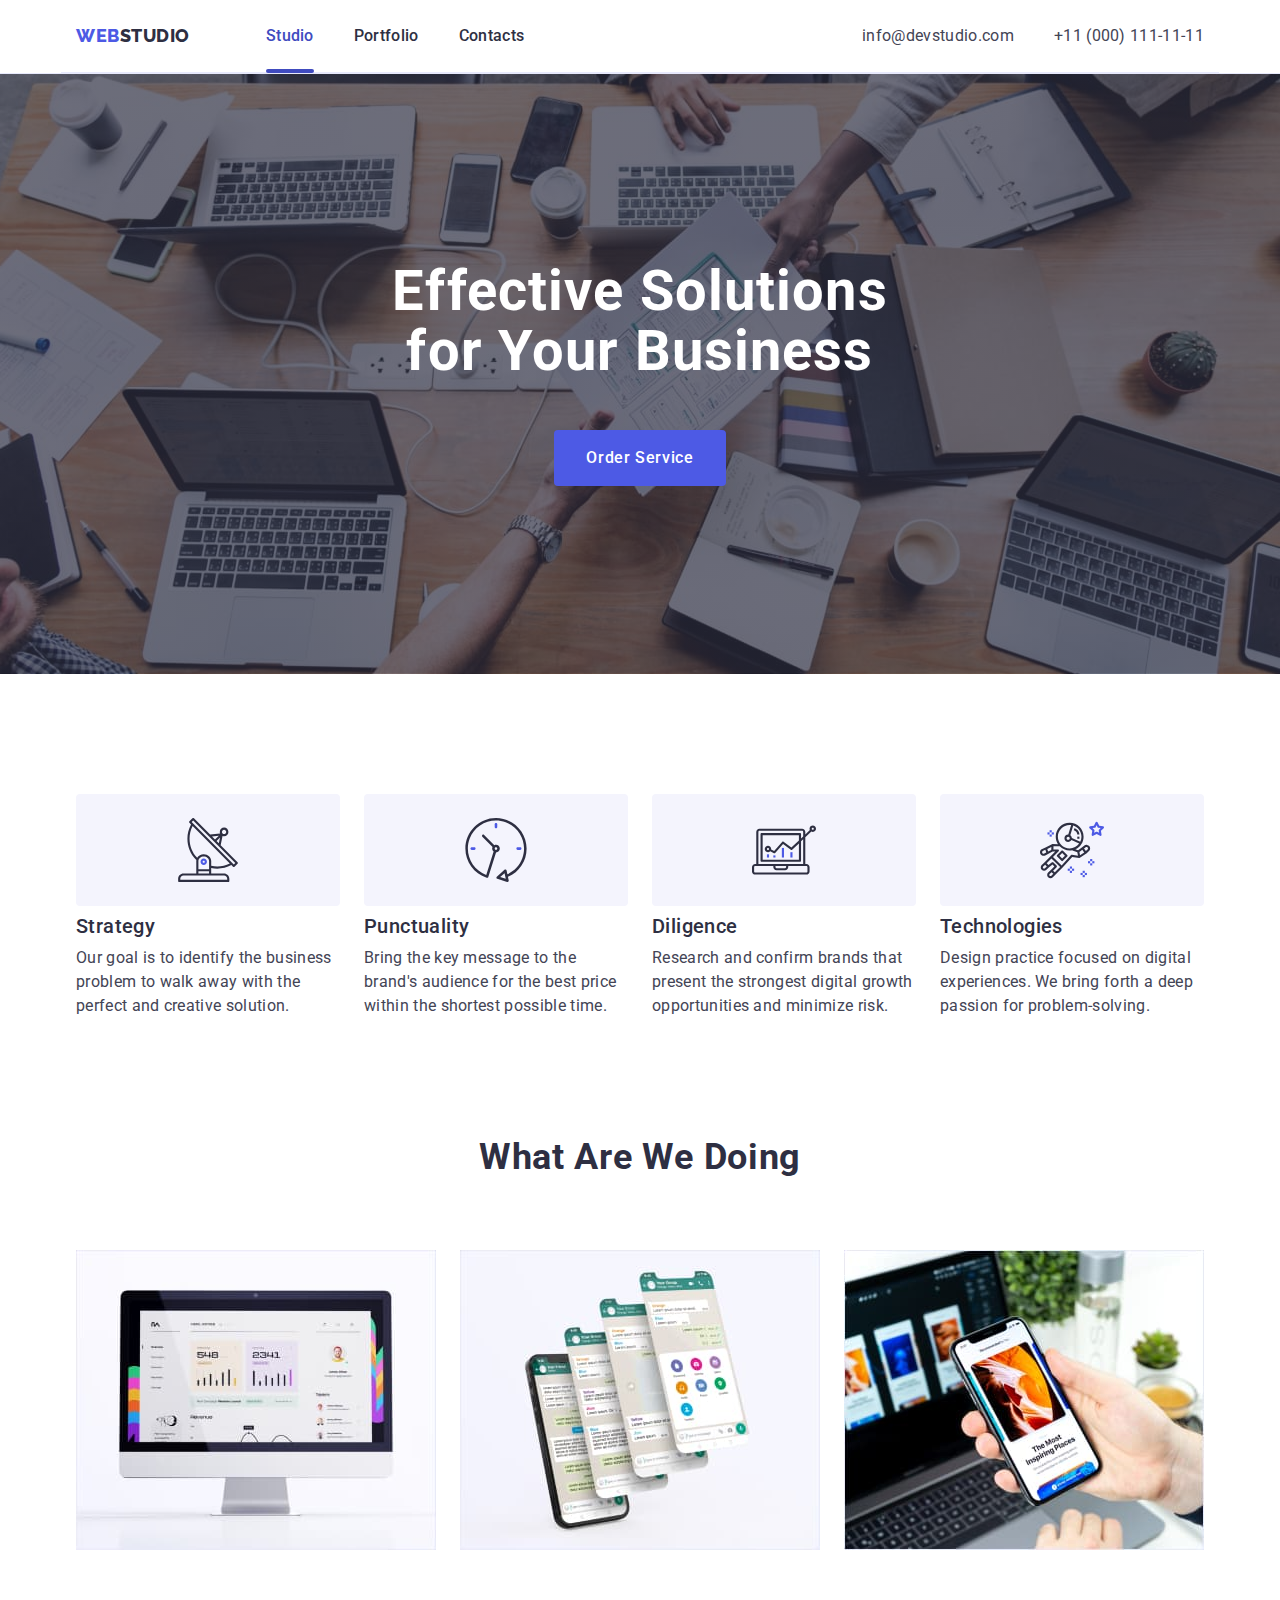
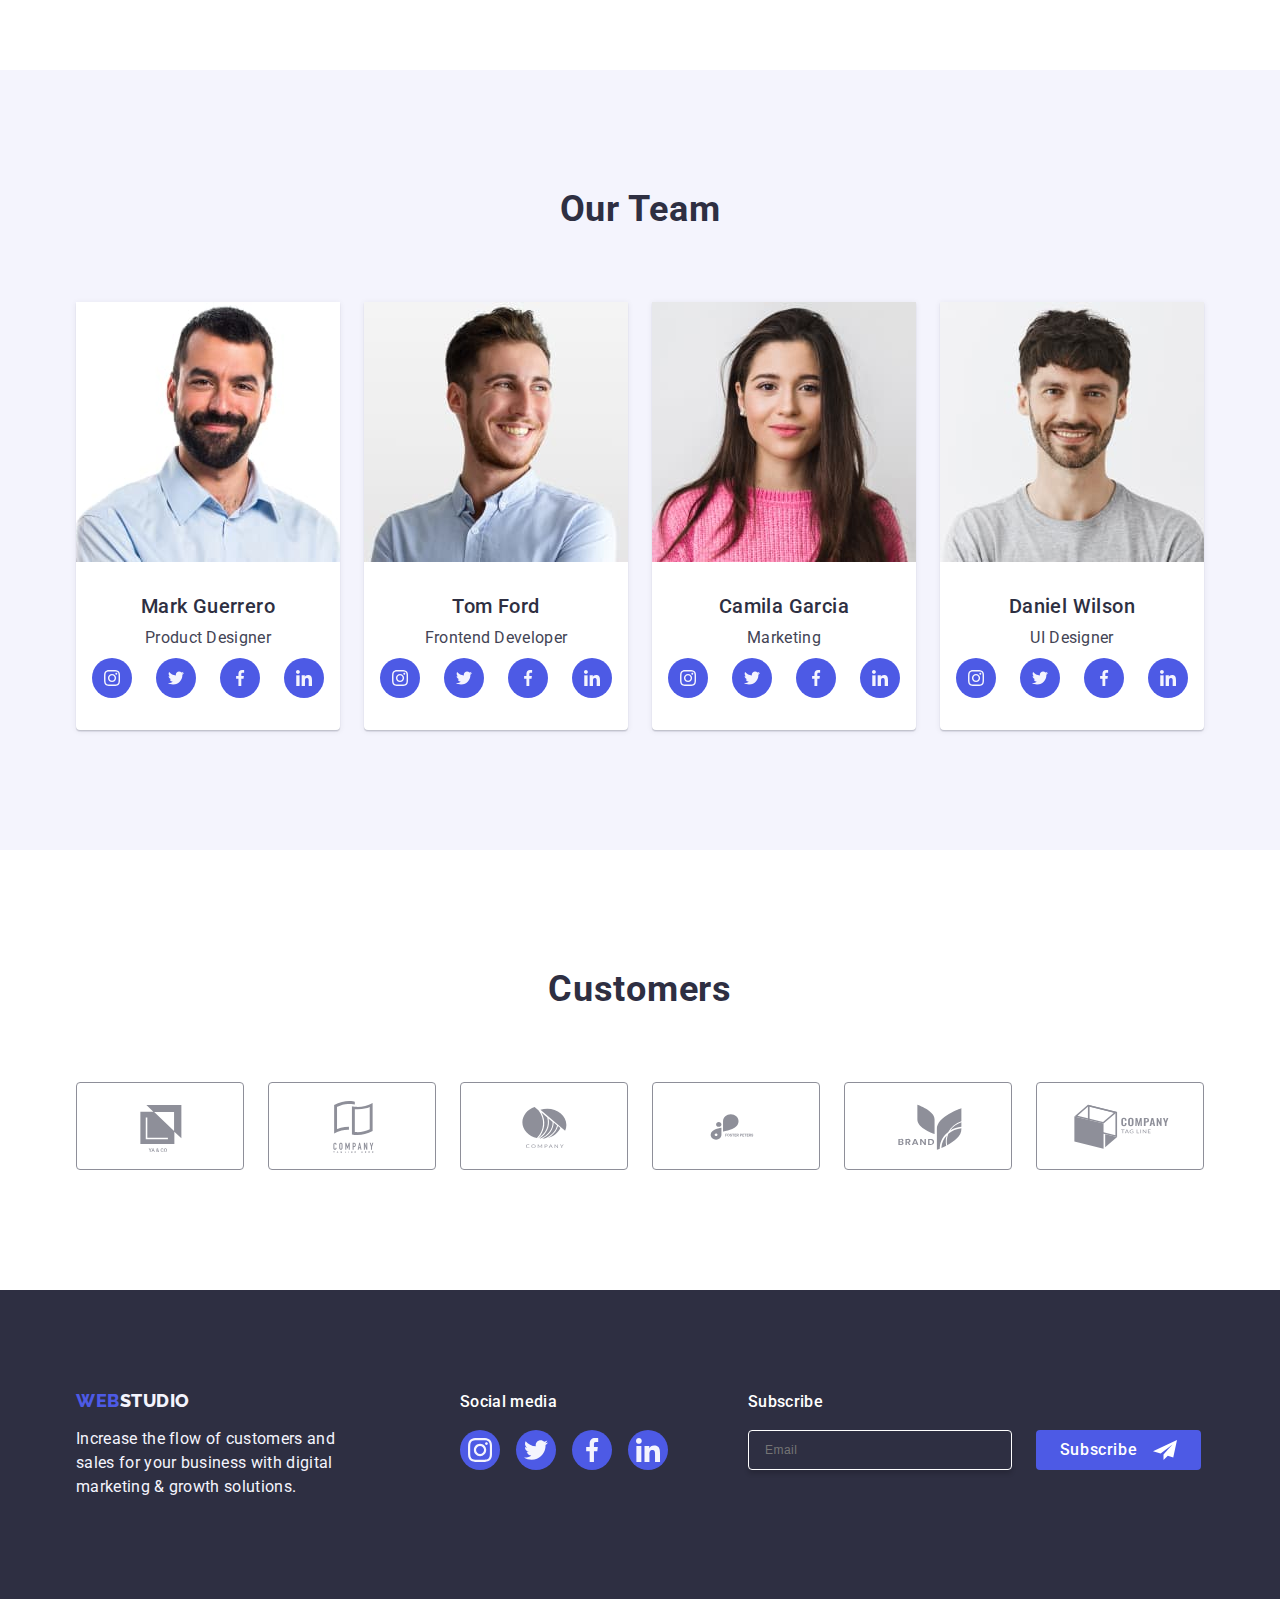
==== index.html @ d5e15437 "fix modal window" ====
<!DOCTYPE html>
<html lang="en">
  <head>
    <meta charset="UTF-8" />
    <meta name="viewport" content="width=device-width, initial-scale=1.0" />
    <title>Document_main</title>
    <link rel="preconnect" href="https://fonts.googleapis.com" />
    <link rel="preconnect" href="https://fonts.gstatic.com" crossorigin />
    <link
      href="https://fonts.googleapis.com/css2?family=Raleway:wght@800&family=Roboto:wght@400;500;700;900&display=swap"
      rel="stylesheet"/>
    <link
      rel="stylesheet"
      href="https://cdnjs.cloudflare.com/ajax/libs/modern-normalize/2.0.0/modern-normalize.min.css"
      integrity="sha512-4xo8blKMVCiXpTaLzQSLSw3KFOVPWhm/TRtuPVc4WG6kUgjH6J03IBuG7JZPkcWMxJ5huwaBpOpnwYElP/m6wg=="
      crossorigin="anonymous"
      referrerpolicy="no-referrer"/>
    <link href="css/styles.css" rel="stylesheet" />
  </head>
  <body>
    <header class="header_div">
      <div class="container header_div">
        <nav class="header_nav">
          <a href="./index.html" class="logo_web link">WEB<span class="logo_header">Studio</span></a>
          <ul class="list list_nav">
            <li class="current"><a href="./index.html" class="link">Studio</a></li>
            <li><a href="./portfolio.html" class="link">Portfolio</a></li>
            <li><a href="" class="link">Contacts</a></li>
          </ul>
        </nav>
        <address class="header_address">
          <ul class="list list_address">
            <li><a href="mailto:info@devstudio.com" class="link_address link ">info@devstudio.com</a></li>
            <li><a href="tel:+110001111111" class="link link_address">+11 (000) 111-11-11</a></li>
          </ul>
        </address>
      </div>
    </header>
    <main>
      <section class="header_background">
        <div class="container">
          <h1 class="header-primary">Effective Solutions for Your Business</h1>
          <button type="button" data-modal-open class="button_first button_text">Order Service</button>
        </div>
      </section>
      <section class="section_strategy">
        <div class="container">
          <h2 class="visually-hidden">/</h2>
          <ul class="list list_strategy">
            <li class="strategy_calc">
              <div class="strategy_icons_backgr">
                <svg width="64" height="64">
                  <use href="./images/icons.svg#icon-antenna-1"></use>
                </svg>
              </div>
              <h3 class="terms">Strategy</h3>
              <p class="terms_description">
                Our goal is to identify the business problem to walk away with the perfect and creative solution.
              </p>
            </li>
            <li class="strategy_calc">
              <div class="strategy_icons_backgr">
                <svg width="64" height="64">
                  <use href="./images/icons.svg#icon-clock-1"></use>
                </svg>
              </div>
              <h3 class="terms">Punctuality</h3>
              <p class="terms_description">
                Bring the key message to the brand's audience for the best price within the shortest possible time.
              </p>
            </li>
            <li class="strategy_calc">
              <div class="strategy_icons_backgr">
                <svg width="64" height="64">
                  <use href="./images/icons.svg#icon-diagram-1"></use>
                </svg>
              </div>
              <h3 class="terms">Diligence</h3>
              <p class="terms_description">
                Research and confirm brands that present the strongest digital growth opportunities and minimize risk.
              </p>
            </li>
            <li class="strategy_calc">
              <div class="strategy_icons_backgr">
                <svg width="64" height="64">
                  <use href="./images/icons.svg#icon-astronaut-1"></use>
                </svg>
              </div>
              <h3 class="terms">Technologies</h3>
              <p class="terms_description">
                Design practice focused on digital experiences. We bring forth a deep passion for problem-solving.
              </p>
            </li>
          </ul>
        </div>
      </section>
      <section class="section">
        <div class="container">
          <h2 class="header_third">What are we doing</h2>
          <ul class="list list_doing">
            <li class="doing_calc"><img src="./images/img1.jpg" alt="comp" /></li>
            <li class="doing_calc"><img src="./images/img2.jpg" alt="phone" /></li>
            <li class="doing_calc"><img src="./images/img3.jpg" alt="handwithphone" /></li>
          </ul>
        </div>
      </section>
      <section class="section background">
        <div class="container">
          <h2 class="header_fourth">Our Team</h2>
          <ul class="list list_team">
            <li class="photo-team">
              <img src="./images/img4.jpg" alt="smiling middle-aged man with beard" />
              <div class="team_div">
                <h3 class="terms_team">Mark Guerrero</h3>
                <p class="terms_description_team">Product Designer</p>
                <ul class="list team_social_links">
                  <li class="social_icon_list">
                    <a href="/" class="social_icons">
                      <svg width="16" height="16" class="icons_team">
                        <use width="16" href="./images/icons.svg#icon-instagram-m"></use></svg></a>
                  </li>
                  <li class="social_icon_list">
                    <a href="/" class="social_icons">
                      <svg width="16" height="16" class="icons_team">
                        <use width="16" href="./images/icons.svg#icon-twitter-m"></use></svg></a>
                  </li>
                  <li class="social_icon_list">
                    <a href="/" class="social_icons">
                      <svg width="16" height="16" class="icons_team">
                        <use width="16" href="./images/icons.svg#icon-facebook-m"></use></svg></a>
                  </li>
                  <li class="social_icon_list">
                    <a href="/" class="social_icons">
                      <svg width="16" height="16" class="icons_team">
                        <use width="16" href="./images/icons.svg#icon-linkedin-m"></use></svg></a>
                  </li>
                </ul>
              </div>
            </li>
            <li class="photo-team">
              <img src="./images/img5.jpg" alt="smiling young man in blue shirt" />
              <div class="team_div">
                <h3 class="terms_team">Tom Ford</h3>
                <p class="terms_description_team">Frontend Developer</p>
                <ul class="list team_social_links">
                  <li class="social_icon_list">
                    <a href="/" class="social_icons">
                      <svg width="16" height="16" class="icons_team">
                        <use width="16" href="./images/icons.svg#icon-instagram-m"></use></svg></a>
                  </li>
                  <li class="social_icon_list">
                    <a href="/" class="social_icons">
                      <svg width="16" height="16" class="icons_team">
                        <use width="16" href="./images/icons.svg#icon-twitter-m"></use></svg></a>
                  </li>
                  <li class="social_icon_list">
                    <a href="/" class="social_icons">
                      <svg width="16" height="16" class="icons_team">
                        <use width="16" href="./images/icons.svg#icon-facebook-m"></use></svg></a>
                  </li>
                  <li class="social_icon_list">
                    <a href="/" class="social_icons">
                      <svg width="16" height="16" class="icons_team">
                        <use width="16" href="./images/icons.svg#icon-linkedin-m"></use></svg></a>
                  </li>
                </ul>
              </div>
            </li>
            <li class="photo-team">
              <img src="./images/img6.jpg" alt="beautiful young woman with long dark hair" />
              <div class="team_div">
                <h3 class="terms_team">Camila Garcia</h3>
                <p class="terms_description_team">Marketing</p>
                <ul class="list team_social_links">
                  <li class="social_icon_list">
                    <a href="/" class="social_icons">
                      <svg width="16" height="16" class="icons_team">
                        <use width="16" href="./images/icons.svg#icon-instagram-m"></use></svg></a>
                  </li>
                  <li class="social_icon_list">
                    <a href="/" class="social_icons">
                      <svg width="16" height="16" class="icons_team">
                        <use width="16" href="./images/icons.svg#icon-twitter-m"></use></svg></a>
                  </li>
                  <li class="social_icon_list">
                    <a href="/" class="social_icons">
                      <svg width="16" height="16" class="icons_team">
                        <use width="16" href="./images/icons.svg#icon-facebook-m"></use></svg></a>
                  </li>
                  <li class="social_icon_list">
                    <a href="/" class="social_icons">
                      <svg width="16" height="16" class="icons_team">
                        <use width="16" href="./images/icons.svg#icon-linkedin-m"></use></svg></a>
                  </li>
                </ul>
              </div>
            </li>
            <li class="photo-team">
              <img src="./images/img7.jpg" alt="young smiling man in gray t-shirt" />
              <div class="team_div">
                <h3 class="terms_team">Daniel Wilson</h3>
                <p class="terms_description_team">UI Designer</p>
                <ul class="list team_social_links">
                  <li class="social_icon_list">
                    <a href="/" class="social_icons">
                      <svg width="16" height="16" class="icons_team">
                        <use width="16" href="./images/icons.svg#icon-instagram-m"></use></svg></a>
                  </li>
                  <li class="social_icon_list">
                    <a href="/" class="social_icons">
                      <svg width="16" height="16" class="icons_team">
                        <use width="16" href="./images/icons.svg#icon-twitter-m"></use></svg></a>
                  </li>
                  <li class="social_icon_list">
                    <a href="/" class="social_icons">
                      <svg width="16" height="16" class="icons_team">
                        <use width="16" href="./images/icons.svg#icon-facebook-m"></use></svg></a>
                  </li>
                  <li class="social_icon_list">
                    <a href="/" class="social_icons">
                      <svg width="16" height="16" class="icons_team">
                        <use width="16" href="./images/icons.svg#icon-linkedin-m"></use></svg></a>
                  </li>
                </ul>
              </div>
            </li>
          </ul>
        </div>
      </section>
      <section class="section">
        <div class="container">
          <h2 class="header_last">Customers</h2>
          <ul class="list list_doing">
            <li class="customers_calc">
              <a href="/" class="customers_icons">
                <svg width="104" height="56" class="customers_logo">
                  <use href="./images/icons.svg#icon-Logo"></use></svg></a>
            </li>
            <li class="customers_calc">
              <a href="/" class="customers_icons">
                <svg width="104" height="56" class="customers_logo">
                  <use href="./images/icons.svg#icon-Logo1"></use></svg></a>
            </li>
            <li class="customers_calc">
              <a href="/" class="customers_icons">
                <svg width="104" height="56" class="customers_logo">
                  <use href="./images/icons.svg#icon-Logo2"></use></svg></a>
            </li>
            <li class="customers_calc">
              <a href="/" class="customers_icons">
                <svg width="104" height="56" class="customers_logo">
                  <use href="./images/icons.svg#icon-Client-4"></use></svg></a>
            </li>
            <li class="customers_calc">
              <a href="/" class="customers_icons">
                <svg width="104" height="56" class="customers_logo">
                  <use href="./images/icons.svg#icon-Logo3"></use></svg></a>
            </li>
            <li class="customers_calc">
              <a href="/" class="customers_icons">
                <svg width="104" height="56" class="customers_logo">
                  <use href="./images/icons.svg#icon-Logo4"></use></svg></a>
            </li>
          </ul>
        </div>
      </section>
    </main>
    <footer class="footer-part">
      <div class="container footer_content">
        <div class="footer_logo">
          <a href="/" class="link_footer">
            <span class="logo_web_footer">WEB</span><span class="logo_footer">Studio</span></a>
          <p class="footer-text">
            Increase the flow of customers and sales for your business with digital marketing & growth solutions.
          </p>
        </div>
        <div>
          <p class="mainheader_text_footer">Social media</p>
          <ul class="list social_links_footer">
            <li class="social_icon_footer">
              <a href="/" class="social_media_link">
                <svg width="24" height="24" class="social_media_fill">
                  <use width="24" height="24" href="./images/icons.svg#icon-instagram-d"></use></svg></a>
            </li>
            <li class="social_icon_footer">
              <a href="/" class="social_media_link">
                <svg width="24" height="24" class="social_media_fill">
                  <use width="24" height="24" href="./images/icons.svg#icon-twitter-d"></use></svg></a>
            </li>
            <li class="social_icon_footer">
              <a href="/" class="social_media_link">
                <svg width="24" height="24" class="social_media_fill">
                  <use width="24" height="24" href="./images/icons.svg#icon-facebook-d"></use></svg></a>
            </li>
            <li class="social_icon_footer">
              <a href="/" class="social_media_link">
                <svg width="24" height="24" class="social_media_fill">
                  <use width="24" height="24" href="./images/icons.svg#icon-linkedin-d"></use></svg></a>
            </li>
          </ul>
        </div>
        <div class="field_email_footer"> 
          <p class="mainheader_text_footer">Subscribe</p>
          <form class="form_email_footer">
        <label class="label_email_footer" for="user_email">
              <input class="input_email_footer" type="email" name="email" id="user_email" placeholder="Email"/>
        </label>
              <button type="submit" class="button_subscribe">Subscribe
          <svg width="24" height="24" class="svg_style_footer">
              <use  href="./images/icons.svg#icon-Frame-3"></use>
          </svg></button></form>
        </div>
      </div>
    </footer>
    <div class="backdrop is-hidden" data-modal>
      <div class="modal">
        <button type="button" class="close-btn" data-modal-close>
          <svg class=button_close_fill width="8" height="8">
            <use href="./images/icons.svg#icon-close-black-18dp-2-1"></use>
          </svg>
        </button>

    <div class="modal_forms">
      <p class="modal_title">Leave your contacts and we will call you back</p>
      <form name="signup_form" autocomplete="on" novalidate>
        <div class="field_name"> 
        <label class="label_signup_form" for="user_name">Name</label>
        <div class="input_svg_form">
            <input class="input_signup_form" type="text" name="user_name" id="user_name"/>
        <svg width="18" height="24" class="field_icon">
            <use href="./images/icons.svg#icon-person-black-18dp-1"></use></svg>
        </div></div>
        <div class="field_name">
          <label class="label_signup_form" for="user_phone">Phone</label>
          <div class="input_svg_form">
              <input class="input_signup_form" type="phone" name="user_phone" id="user_phone"/>
              <svg width="18" height="24" class="field_icon">
                <use href="./images/icons.svg#icon-phone-black-18dp-1"></use></svg>
        </div></div>
        <div class="field_name">
        <label class="label_signup_form" for="user_email">Email</label>
        <div class="input_svg_form">
          <input class="input_signup_form" type="email" name="user_email" id="user_email"/>
          <svg width="18" height="24" class="field_icon">
            <use href="./images/icons.svg#icon-email-black-18dp-1"></use></svg>
          </div></div>
          <div class="field_name_checkbox">
        <label class="label_signup_form" for="user_comment">Comment</label>
          <textarea class="comment_field" name="user_comment" id="user_comment" placeholder="Text input"></textarea>
            <div class="checkbox_modal">
              <input class="input_checkbox visually-hidden" type="checkbox" id="user_privacy" value="true" name="user_privacy">
              <label class="checkbox_text_privacy" for="user_privacy">  
                <span class="checkbox_icon">
                  <svg width="10" height="8" class="field_icon">
                    <use href="./images/icons.svg#icon-Checkbox"></use>
                  </svg>
                </span>
                I accept the terms and conditions of the
        <a href="" class="checkbox_text_link">Privacy Policy</a>
      </label>
            </div></div>
        <button type="submit" class="button_send_modal">Send</button>
      </form></div>
    </div>
</div>
    <script src="./js/modal.js"></script>
  </body>
</html>
---- css/styles.css ----
:root {
    --navy-blue-color:var(--navy-blue-color);
    --iris-color:var(--iris-color);
    --ocean-color:var(--ocean-color);
    --slate-color:var(--slate-color);
    --white-color:var(--white-color);
    --cloud-color:var(--cloud-color)
}

* { 
    box-sizing: border-box;
    margin: 0;
    padding: 0;
} 

img {
    display: block;
}

body  {
    font-family: 'Roboto', sans-serif;
    color: var(--NAVY-BLUE, #2E2F42);
    color: var(--WHITE, #FFFFFF);
    color: var(--SLATE, #434455);
    font-size: 16px;
    font-style: normal;
    background: var(--WHITE, #FFFFFF);
}

.header_div {
    border-bottom: 1px solid var(--CORNFLOWER, #E7E9FC);
    display: flex;
    align-items: center;
}

.header_nav {
    display: flex;
    align-items: center;
}

.header_nav .link {
    display: inline-block;
    position: relative;
    transition: color 250ms cubic-bezier(0.4, 0, 0.2, 1); 
}

.header_nav .current .link::after {
    content: "";
    position: absolute;
    height: 4px;
    border-radius: 2px;
    background: var(--OCEAN, #404BBF); 
    left: 0;
    right: 0;
    bottom: -1px;
}

.current a {
    color: #404bbf;
}

.list {
    display: inline-flex;
    list-style: none;
}

.list_nav {
    display: flex;    
    align-items: center;
    gap: 40px;
}

.list_nav:first-child {
    margin-left: 0;
  }

.list_nav:last-child {
    margin-right: 0;
  }

.header_address {
    display: flex;
    margin-left: auto;
}

.header_address .link {
    display: inline-block;
    transition: color 250ms cubic-bezier(0.4, 0, 0.2, 1); 
}

.list_address {
    display: flex;    
    align-items: center;
    gap: 40px;
    margin-left: auto;
}

.section {
    padding-top: 120px;
    padding-bottom: 120px;
}

.section_portfolio {
    padding-top: 96px;
    padding-bottom: 120px;
}

.section_strategy{
    padding-top: 120px;
}

.container {
    width: 1158px;
    outline: 1px;
    margin: 0 auto;
    padding: 0 15px;
}

.link {
    text-decoration: none;
    color: var(--NAVY-BLUE, #2E2F42);
    font-weight: 500;
    font-size: 16px;
    line-height: 1.5;
    letter-spacing: 0.02em;
    font-style: normal;
    list-style: none;
    text-decoration: none;
    padding: 24px 0;
    transition-timing-function: cubic-bezier(0.4, 0, 0.2, 1);
    transition-duration: 250ms;
}

.link:hover,
.link:focus {
    color: var(--IRIS, #404bbf);
    text-decoration: none;
}

.link_address {
    color: var(--SLATE, #434455);
    font-weight: 400;
}

.header_background {
    background: var(--NAVY-BLUE, #2E2F42);
    padding: 188px 0;
    margin: 0 auto;
    max-width: 1440px;
    background-image: linear-gradient(rgba(46, 47, 66, 0.7), rgba(46, 47, 66, 0.7)), url(../images/img17.jpg);
    background-size: cover;
    background-repeat: no-repeat;
    background-position: center;
}

.logo_web {
    color: var(--IRIS, #4D5AE5);
    font-family: 'Raleway', sans-serif;
    font-size: 18px;
    font-weight: 800;
    line-height: 1.17;
    letter-spacing: 0.03em;
    text-transform: uppercase;
    text-decoration: none;
    margin-right: 76px;
}

.logo_header {
    color: var(--NAVY-BLUE, #2E2F42);
    font-family: 'Raleway', sans-serif;
    font-size: 18px;
    font-weight: 800;
    line-height: 1.17;
    letter-spacing: 0.03em;
    text-transform: uppercase;
}

.header-primary {
    color: var(--WHITE, #FFFFFF);;
    font-size: 56px;
    line-height: 1.07;
    text-align: center;
    letter-spacing: 0.02em;
    max-width: 496px;
    margin: 0 auto;
    margin-bottom: 48px;
}

.button_first {
    padding: 16px 32px;
    background: var(--IRIS, #4D5AE5);
    border-radius: 4px; 
    margin: 0 auto;
    text-align: center;
    min-width: 169px;
    border: none;
    display: block;
    cursor: pointer;
    transition: background-color 250ms cubic-bezier(0.4, 0, 0.2, 1); 
}

.button_first:hover,
.button_first:focus {
    background-color: var(--IRIS, #404bbf);
}

.button_text {
    font-family: "Roboto", sans-serif;
    color: var(--WHITE, #FFFFFF);;
    font-weight: 500;
    font-size: 16px;
    line-height: 1.5;
    letter-spacing: 0.04em;
}

.list_button {
    font-family: "Roboto", sans-serif;
    color: var(--IRIS, #4D5AE5);
    font-weight: 500;
    font-size: 16px;
    line-height: 1.5;
    letter-spacing: 0.04em; 
    background:var(--CLOUD, #F4F4FD); 
    padding: 12px 24px;
    border: 1px solid #e7e9fc;  
    border-radius: 4px;
    transition: color 250ms cubic-bezier(0.4, 0, 0.2, 1), 
    background-color 250ms cubic-bezier(0.4, 0, 0.2, 1), border-color 250ms cubic-bezier(0.4, 0, 0.2, 1),
    box-shadow 250ms cubic-bezier(0.4, 0, 0.2, 1);  
}

.list button:hover,
.list button:focus {
    background: var(--OCEAN, #404BBF);
    color: var(--WHITE, #FFF);
    cursor: pointer;
    border: 1px solid transparent;
    box-shadow: 0px 3px 1px rgba(0, 0, 0, 0.1), 0px 2px 1px rgba(0, 0, 0, 0.08), 0px 2px 2px rgba(0, 0, 0, 0.12);
}

.buttons_section_one {
    display: inline-flex;
    justify-content: center;   
    gap: 24px; 
    margin-bottom: 72px;
    display: flex;
}

.visually-hidden {
    position: absolute;
    width: 1px;
    height: 1px;
    margin: -1px;
    border: 0;
    padding: 0;
    white-space: nowrap;
    clip-path: inset(100%);
    clip: rect(0 0 0 0);
    overflow: hidden;
}

.list_strategy {
    display:flex;
    gap: 24px;
    list-style-type: none;
}

.strategy_calc {
    width: calc((100% - 72px) / 4);
}

.strategy_icons_backgr {
    display:flex;
    border-radius: 4px;
    background-color: #F4F4FD; 
    align-items: center;
    justify-content: center;
    height: 112px; 
    margin-bottom: 8px;
}

.terms {
    color: var(--NAVY-BLUE, #2E2F42);
    font-size: 20px;
    line-height: 1.2;
    font-weight: 500;
    letter-spacing: 0.02em;
    margin-bottom: 8px;
}

.terms_team {
    color: var(--NAVY-BLUE, #2E2F42);
    font-size: 20px;
    line-height: 1.2;
    font-weight: 500;
    letter-spacing: 0.02em;
    margin-bottom: 8px;
    text-align: center;
}

.terms-portfolio {
    color: var(--NAVY-BLUE, #2E2F42);
    font-size: 20px;
    line-height: 1.2;
    font-weight: 500;
    letter-spacing: 0.02em;
    margin-bottom: 8px;
}

.terms_description {
    color: var(--SLATE, #434455);
    font-weight: 400;
    letter-spacing: 0.02em;
    line-height: 1.5;
    align-items: flex-start; 
}

.terms_description_team {
    color: var(--SLATE, #434455);
    font-weight: 400;
    letter-spacing: 0.02em;
    line-height: 1.5;
    text-align: center;
}

.terms-descrip-portf {
    color: var(--SLATE, #434455);
    font-size: 16px;
    font-weight: 400;
    letter-spacing: 0.02em;
    line-height: 1.5;
    align-items: flex-start; 
}

.list_doing {
    display:flex;
    gap: 24px;
    list-style-type: none;
}

.doing_calc {
    width: calc((100%-48px) /3);
}

.header_third {
    color: var(--NAVY-BLUE, #2E2F42);
    font-size: 36px;
    line-height: 1.11;
    text-align: center;
    letter-spacing: 0.02em;
    text-transform: capitalize;
    margin-bottom: 72px;
}

.background {
    background-color: var(--CLOUD, #F4F4FD); 
}

.header_fourth {
    color: var(--NAVY-BLUE, #2E2F42);
    font-size: 36px;
    line-height: 1.11;
    text-align: center;
    letter-spacing: 0.02em;
    text-transform: capitalize;
    margin-bottom: 72px
}

.list_team {
    display:flex;
    gap: 24px;
    list-style-type: none;
    
}

.photo-team {
    width: calc((100%-72px) /4);
    background: var(--WHITE, #FFF); 
    border-radius: 0px 0px 4px 4px;
    box-shadow: 0px 1px 6px rgba(46, 47, 66, 0.08), 0px 1px 1px rgba(46, 47, 66, 0.16), 0px 2px 1px rgba(46, 47, 66, 0.08);
}

.team_div {
    padding: 32px 0px;
}

.team_social_links {
    display: flex;
    justify-content:center;
    gap: 24px;  
    margin-top: 8px;    
}

.social_icon_list {
    width: 40px;
    height: 40px;
    display: flex;
    align-items: center;
    justify-content: center;  
}

.social_icons {
    width: 100%;
    height: 100%;
    background-color: var(--WHITE, #4d5ae5); 
    border-radius: 50%;
    display: flex;
    align-items: center;
    justify-content: center;
    transition: background-color 250ms cubic-bezier(0.4, 0, 0.2, 1);
}

.social_icons:hover,
.social_icons:focus {
    background-color: #404bbf;
}

.icons_team {
    fill: var(--WHITE, #f4f4fd);
}

.portfolio_div {
    padding: 32px 16px;
    border: 1px solid #e7e9fc;
    border-top: none; 
}

.list_portf {
    display: flex;
    column-gap: 24px;
    row-gap: 24px;
    flex-wrap: wrap;
    list-style: none;
}

.photo_portf {
    width: calc((100% - 48px) / 3);
}

.portfolio_link {
    display: block;
    padding-top: 0;
    padding-bottom: 0;
}

.photo_portfolio_wrapper {
    position: relative;
    overflow: hidden;
}

.photo_portf a {
    transition: box-shadow 250ms cubic-bezier(0.4, 0, 0.2, 1); 
}

.text_up {
    position: absolute;
    color: #F4F4FD;
    font-size: 16px;
    font-weight: 400;
    line-height: 1.5;
    letter-spacing: 0.02em; 
    inset: 0;
    padding: 40px 32px;
    background-color: #4D5AE5;
    transform: translateY(100%);
    transition: transform 250ms cubic-bezier(0.4, 0, 0.2, 1);
}

.portfolio_link:focus .text_up,
.portfolio_link:hover .text_up {
    translate: 0 0;
    transform: translateY(0%);
}

.header_last {
    color: var(--NAVY-BLUE, #2E2F42);
    font-size: 36px;
    line-height: 1.11;
    text-align: center;
    letter-spacing: 0.72px;
    text-transform: capitalize;
    margin-bottom: 72px
}

.customers_calc {
    display: flex;
    width: calc((100% - 120px) /6);
    flex-wrap: nowrap;
    height: 88px; 
    border-radius: 4px; 
}

.customers_icons {
    width: 100%;
    height: 100%;
    border: 1px solid #8e8f99;
    border-radius: 4px;
    display: flex;
    align-items: center; 
    justify-content: center;
    color: var(--LIGHT-SLATE, #8e8f99);
    transition: border-color 250ms cubic-bezier(0.4, 0, 0.2, 1), color 250ms cubic-bezier(0.4, 0, 0.2, 1);
}

.customers_icons:hover,
.customers_icons:focus {
    border-color: var(--OCEAN, #404BBF);
    color: var(--OCEAN, #404BBF);
}

.customers_logo {
    fill: currentColor;
}



.footer-part {
    background: var(--NAVY-BLUE, #2E2F42);
    align-items: center;
    justify-content: flex-start;
    padding: 100px 0;
}

.footer_content {
    display: flex;
    align-items: baseline;
}

.footer_logo {
    margin-right: 120px;
}

.link_footer {
    display: inline-block;
    text-decoration: none;
    color: var(--NAVY-BLUE, #2E2F42);
    font-style: normal;
    list-style: none;
    margin-bottom: 16px;
    transition: background-color 250ms cubic-bezier(0.4, 0, 0.2, 1);
}

.link_footer:hover,
.link_footer:focus {
    color: var(--IRIS, #404bbf);
    text-decoration: none;
}

.logo_web_footer {
    color: var(--IRIS, #4D5AE5);
    font-family: 'Raleway', sans-serif;
    font-size: 18px;
    font-weight: 800;
    line-height: 1.17;
    letter-spacing: 0.03em;
    text-transform: uppercase;
}

.logo_footer {
    color: var(--CLOUD, #F4F4FD);
    font-family: 'Raleway', sans-serif;
    font-size: 18px;
    font-weight: 800;
    line-height: 1.17;
    letter-spacing: 0.03em;
    text-transform: uppercase;
}

.footer-text {
    line-height: 1.5;
    letter-spacing: 0.32px;
    color: var(--CLOUD, #F4F4FD);
    width: 264px;
}

.mainheader_text_footer {
    color: var(--WHITE, #FFF);
    font-family: Roboto;
    font-size: 16px;
    font-style: normal;
    font-weight: 500;
    line-height: 1.5;
    letter-spacing: 0.02em; 
    margin-bottom: 16px;
}

.social_links_footer {
    display: flex;
    gap: 16px; 
}

.social_icon_footer {
    width: 40px;
    height: 40px;
}

.social_media_link:hover,
.social_media_link:focus {
    background-color: #31d0aa;
}

.social_media_link{
    width: 100%;
    height: 100%;
    background-color:var(--IRIS, #4D5AE5);
    border-radius:50%;
    display: flex;
    align-items: center;
    justify-content: center;
    transition: background-color 250ms cubic-bezier(0.4, 0, 0.2, 1);

}

.social_media_fill {
    fill: var(--CLOUD, #F4F4FD);
}

.field_email_footer {
    margin-left: 80px;
}

.form_email_footer {
    display: flex;
}

.label_email_footer {
    gap: 24px;
}

.input_email_footer {
    width: 264px;
    height: 40px;
    border-radius: 4px;
    border: 1px solid #ffffff;
    background-color: transparent;
    font-size: 12px;
    line-height: 1.5;
    letter-spacing: 0.04em;
    padding-left: 16px;
    box-shadow: 0px 4px 4px 0px rgba(0, 0, 0, 0.15);
    color: #ffffff;
}

.button_subscribe {
    background: var(--IRIS, #4D5AE5);
    border-radius: 4px; 
    min-width: 165px;
    height: 40px;
    border: none;
    display: flex;
    justify-content: center;
    align-items: center;
    font-family: "Roboto", sans-serif;
    font-size: 16px;
    font-weight: 500;
    line-height: 1.5;
    letter-spacing: 0.04em;
    color: #ffffff;
    cursor: pointer;
    margin-left: 24px;
}

.svg_style_footer {
    margin-left: 16px;
}

.backdrop {
    position: fixed;
    left: 0;
    top: 0;
    width: 100%;
    height: 100%;
    background-color: rgba(46, 47, 66, 0.4);
    transition: opacity 250ms cubic-bezier(0.4, 0, 0.2, 1), visibility 250ms cubic-bezier(0.4, 0, 0.2, 1);
}

.is-hidden {
    opacity: 0;
    visibility: hidden;
    pointer-events: none;
}

.modal {
    position: absolute;
    top: 50%;
    left: 50%;
    transform: translate(-50%, -50%);
    width: 408px;
    min-height: 584px;
    background-color: #FCFCFC;
    border-radius: 4px; 
    box-shadow: 0px 2px 1px 0px rgba(0, 0, 0, 0.20), 0px 1px 3px 0px rgba(0, 0, 0, 0.12), 0px 1px 1px 0px rgba(0, 0, 0, 0.14);
    transition: transform 250ms cubic-bezier(0.4, 0, 0.2, 1);
}

.close-btn {
    position: absolute;
    top: 24px;
    right: 24px;
    width: 24px;
    height: 24px;
    background-color: #e7e9fc;
    border: 1px solid rgba(0, 0, 0, 0.1);
    border-radius: 50%;
    cursor: pointer;
    display: flex;
    align-items: center;
    justify-content: center;
    transition: background-color 250ms cubic-bezier(0.4, 0, 0.2, 1), border 250ms cubic-bezier(0.4, 0, 0.2, 1);
}

.close-btn:hover,
.close-btn:focus {
    background-color: #404bbf;
    border: none;
    fill: #ffffff;
}

.button_close_fill {
    transition: fill 250ms cubic-bezier(0.4, 0, 0.2, 1);
}

.modal_forms {
    padding: 72px 24px 24px 24px;
}

.modal_title {
    color: var(--NAVY-BLUE, #2E2F42);
    text-align: center;
    font-size: 16px;
    font-style: normal;
    font-weight: 500;
    line-height: 1.5;
    letter-spacing: 0.02em;  
    margin-bottom: 16px;
}

.field_name {
    margin-bottom: 8px;
}

.label_signup_form {
    display: block;
    color: var(--LIGHT-SLATE, #8E8F99);
    font-size: 12px;
    font-style: normal;
    font-weight: 400;
    line-height: 1.17;
    letter-spacing: 0.04em; 
    margin-bottom: 4px;
}

.input_svg_form {
    position: relative;
}

.input_signup_form {
    width: 100%;
    height: 40px;
    border-radius: 4px;
    border: 1px solid rgba(46, 47, 66, 0.40);
    background-color: transparent;
    padding-left: 38px;
    outline: transparent;
    transition: border-color 250ms cubic-bezier(0.4, 0, 0.2, 1);
}

.input_signup_form:hover,
.input_signup_form:focus {
    border-color: var(--IRIS, #4D5AE5); 
}

.field_icon {
	position: absolute;
    margin-left: 16px;
    top: 50%;
    transform: translate(0, -50%);
    transition: fill 250ms cubic-bezier(0.4, 0, 0.2, 1); 
}

.field_icon:hover,
.field_icon:focus {
    fill: #4D5AE5;
}

.field_name_checkbox {
    margin-bottom: 16px;
}

.comment_field {
    width: 100%;
    height: 120px; 
    font-size: 12px;
    line-height: 1.17;
    letter-spacing: 0.04em;
    color: rgba(46, 47, 66, 0.4);
    border: 1px solid rgba(46, 47, 66, 0.4);
    border-radius: 4px;
    background-color: transparent;
    padding: 8px 16px;
    outline: transparent;
    resize: none;
    transition: border-color 250ms cubic-bezier(0.4, 0, 0.2, 1);
}

.comment_field:hover,
.comment_field:focus {
    border-color: #4D5AE5;
}

.checkbox_modal {
    margin-bottom: 24px;
}

.input_checkbox:checked + .checkbox_icon {
    border-color: var(--IRIS, #404bbf);
    border: none; 
    fill: var(--CLOUD, #F4F4FD);
}

.checkbox_text_privacy {
    display: block;
    color: var(--LIGHT-SLATE, #8E8F99);
    font-size: 12px;
    font-style: normal;
    line-height: 1.17; 
    letter-spacing: 0.04em; 
    padding-top: 16px;
}

.checkbox_icon {
    width: 16px;
    height: 16px; 
    border: 1px solid rgba(46, 47, 66, 0.4); 
    border-radius: 2px;
    transition: background-color 250ms cubic-bezier(0.4, 0, 0.2, 1), border 250ms cubic-bezier(0.4, 0, 0.2, 1), fill 250ms cubic-bezier(0.4, 0, 0.2, 1);
    display: inline-flex; 
    align-items: center;
    justify-content: center;
    fill: transparent;
}

.checkbox_text_link {
    color: var(--IRIS, #4D5AE5);
}

.button_send_modal {
    display: block;
    min-width: 169px;
    height: 56px;
    font-family: 'Roboto', sans-serif;
    font-size: 16px;
    font-weight: 500;
    line-height: 1.5;
    letter-spacing: 0.04em;
    color: #ffffff;
    cursor: pointer;
    background:#4D5AE5;
    border: none;
    border-radius: 4px;
    transition: background-color 250ms cubic-bezier(0.4, 0, 0.2, 1);  
    margin-left: 95px;
}
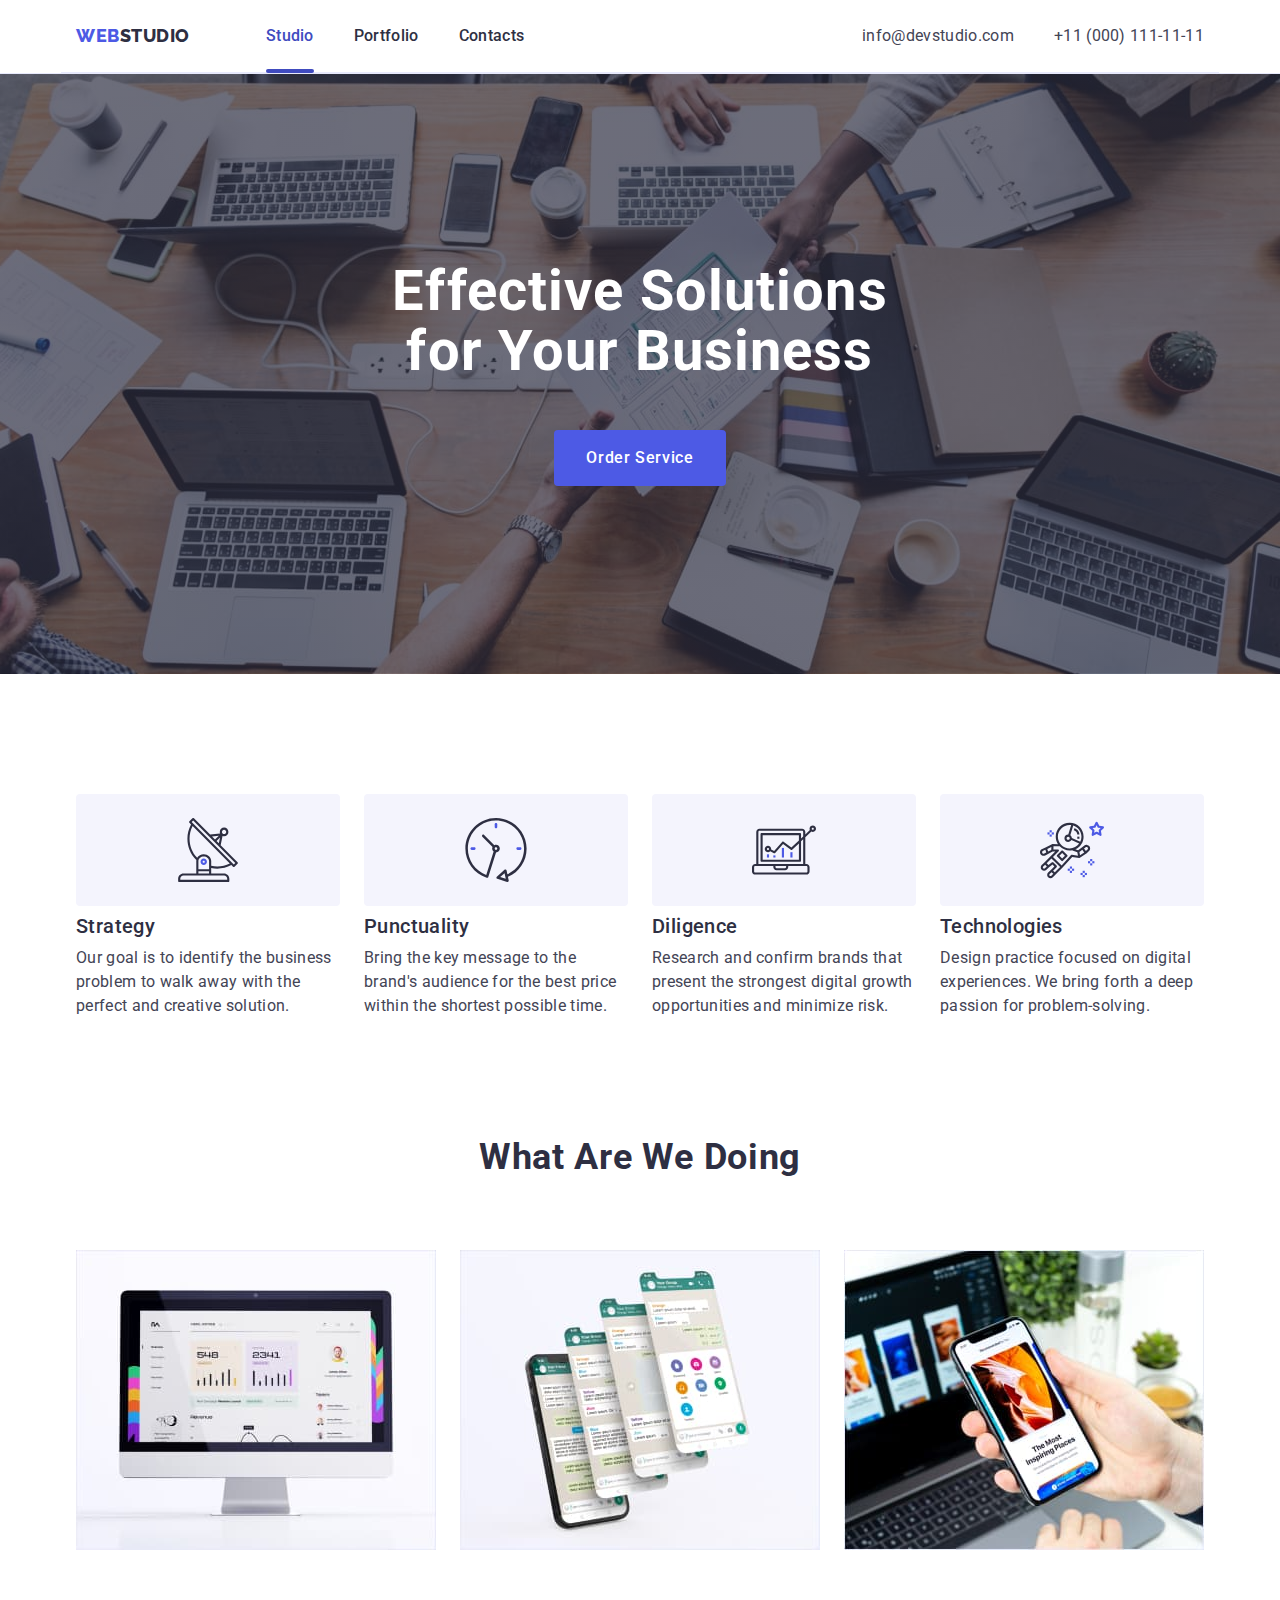
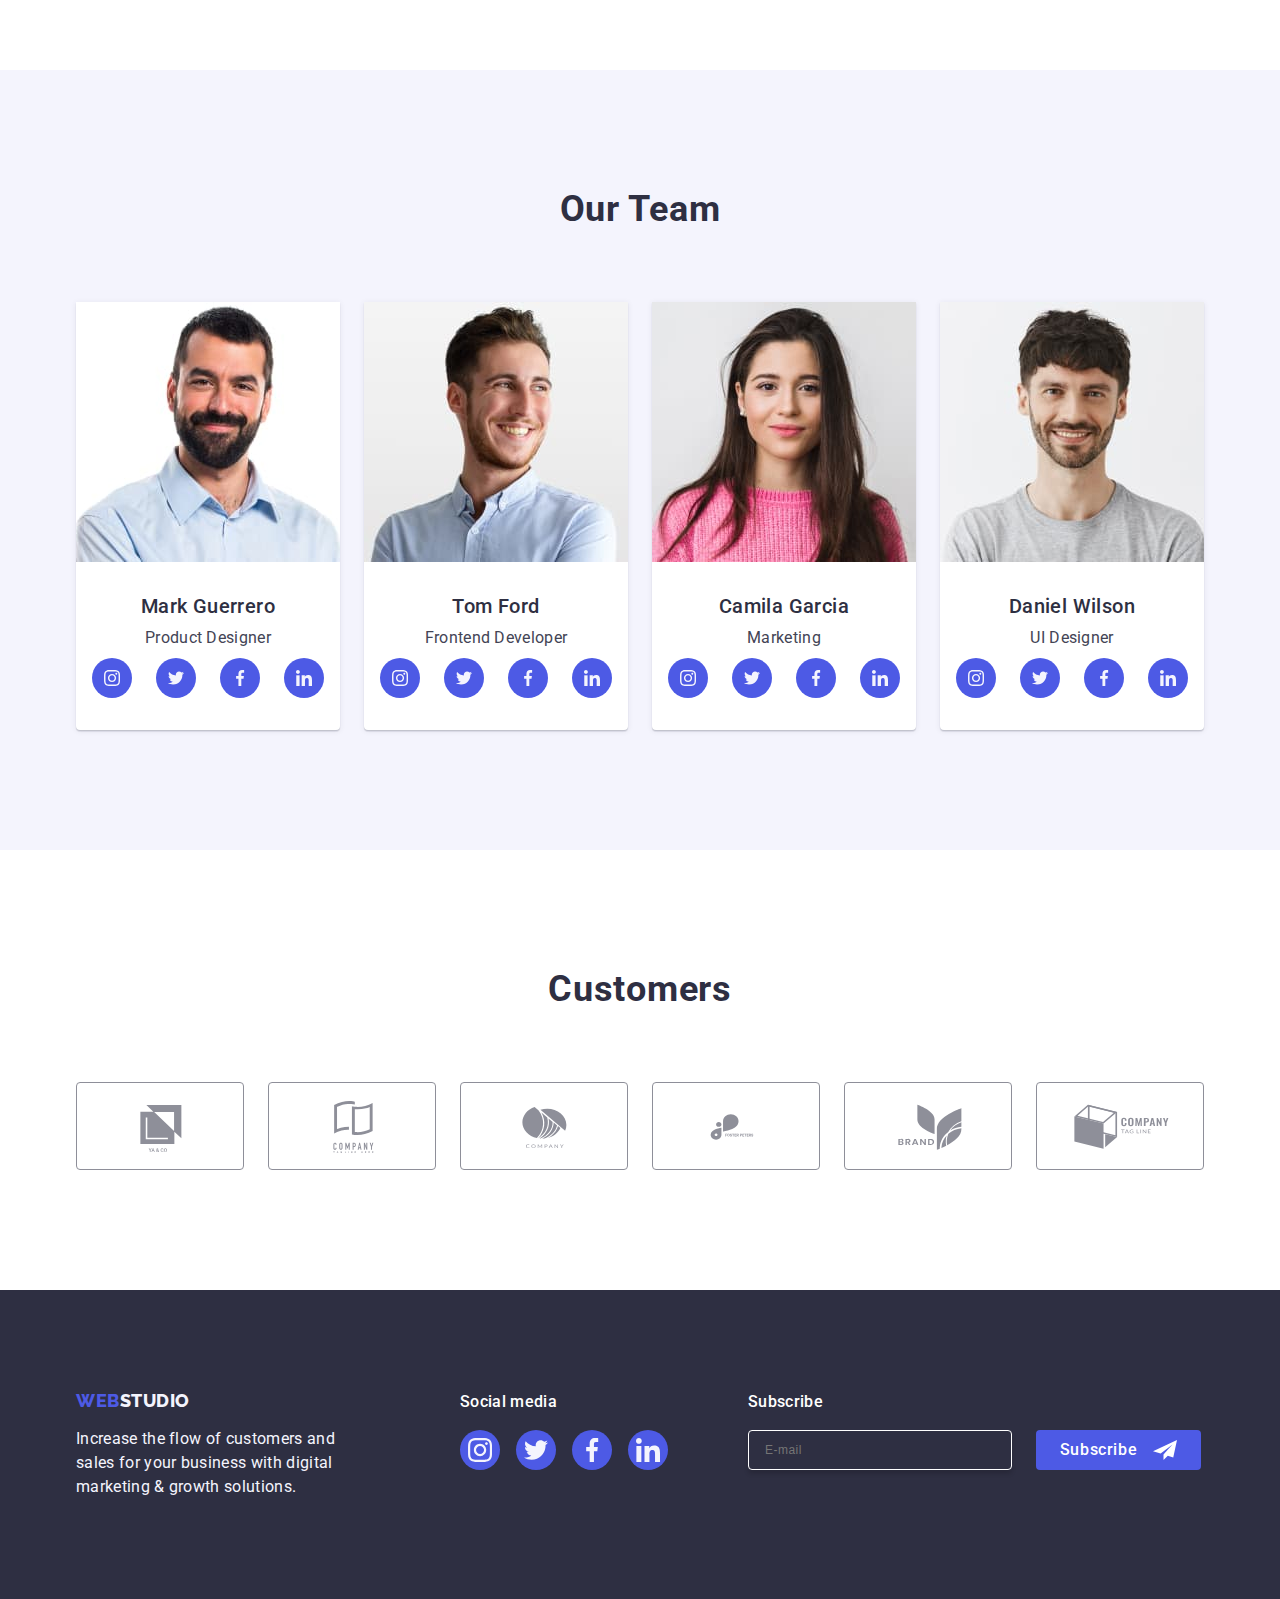
==== commit ffe5aa9b: "cancel one div from modal window" ====
--- a/index.html
+++ b/index.html
@@ -302,25 +302,24 @@
         <div class="field_email_footer"> 
           <p class="mainheader_text_footer">Subscribe</p>
           <form class="form_email_footer">
-        <label class="label_email_footer" for="user_email">
-              <input class="input_email_footer" type="email" name="email" id="user_email" placeholder="Email"/>
+        <label class="label_email_footer" for="user-email">
+              <input class="input_email_footer" type="email" name="email" id="user-email" placeholder="E-mail"/>
         </label>
               <button type="submit" class="button_subscribe">Subscribe
           <svg width="24" height="24" class="svg_style_footer">
-              <use  href="./images/icons.svg#icon-Frame-3"></use>
+              <use href="./images/icons.svg#icon-Frame-3"></use>
           </svg></button></form>
         </div>
       </div>
     </footer>
+
     <div class="backdrop is-hidden" data-modal>
-      <div class="modal">
+      <div class="modal_window">
         <button type="button" class="close-btn" data-modal-close>
           <svg class=button_close_fill width="8" height="8">
             <use href="./images/icons.svg#icon-close-black-18dp-2-1"></use>
           </svg>
         </button>
-
-    <div class="modal_forms">
       <p class="modal_title">Leave your contacts and we will call you back</p>
       <form name="signup_form" autocomplete="on" novalidate>
         <div class="field_name"> 
@@ -333,7 +332,7 @@
         <div class="field_name">
           <label class="label_signup_form" for="user_phone">Phone</label>
           <div class="input_svg_form">
-              <input class="input_signup_form" type="phone" name="user_phone" id="user_phone"/>
+              <input class="input_signup_form" type="text" name="user_phone" id="user_phone"/>
               <svg width="18" height="24" class="field_icon">
                 <use href="./images/icons.svg#icon-phone-black-18dp-1"></use></svg>
         </div></div>
@@ -362,7 +361,6 @@
         <button type="submit" class="button_send_modal">Send</button>
       </form></div>
     </div>
-</div>
     <script src="./js/modal.js"></script>
   </body>
 </html>
--- a/css/styles.css
+++ b/css/styles.css
@@ -680,7 +680,7 @@
     pointer-events: none;
 }
 
-.modal {
+.modal_window {
     position: absolute;
     top: 50%;
     left: 50%;
@@ -691,6 +691,7 @@
     border-radius: 4px; 
     box-shadow: 0px 2px 1px 0px rgba(0, 0, 0, 0.20), 0px 1px 3px 0px rgba(0, 0, 0, 0.12), 0px 1px 1px 0px rgba(0, 0, 0, 0.14);
     transition: transform 250ms cubic-bezier(0.4, 0, 0.2, 1);
+    padding: 72px 24px 24px 24px;
 }
 
 .close-btn {
@@ -718,10 +719,6 @@
 
 .button_close_fill {
     transition: fill 250ms cubic-bezier(0.4, 0, 0.2, 1);
-}
-
-.modal_forms {
-    padding: 72px 24px 24px 24px;
 }
 
 .modal_title {
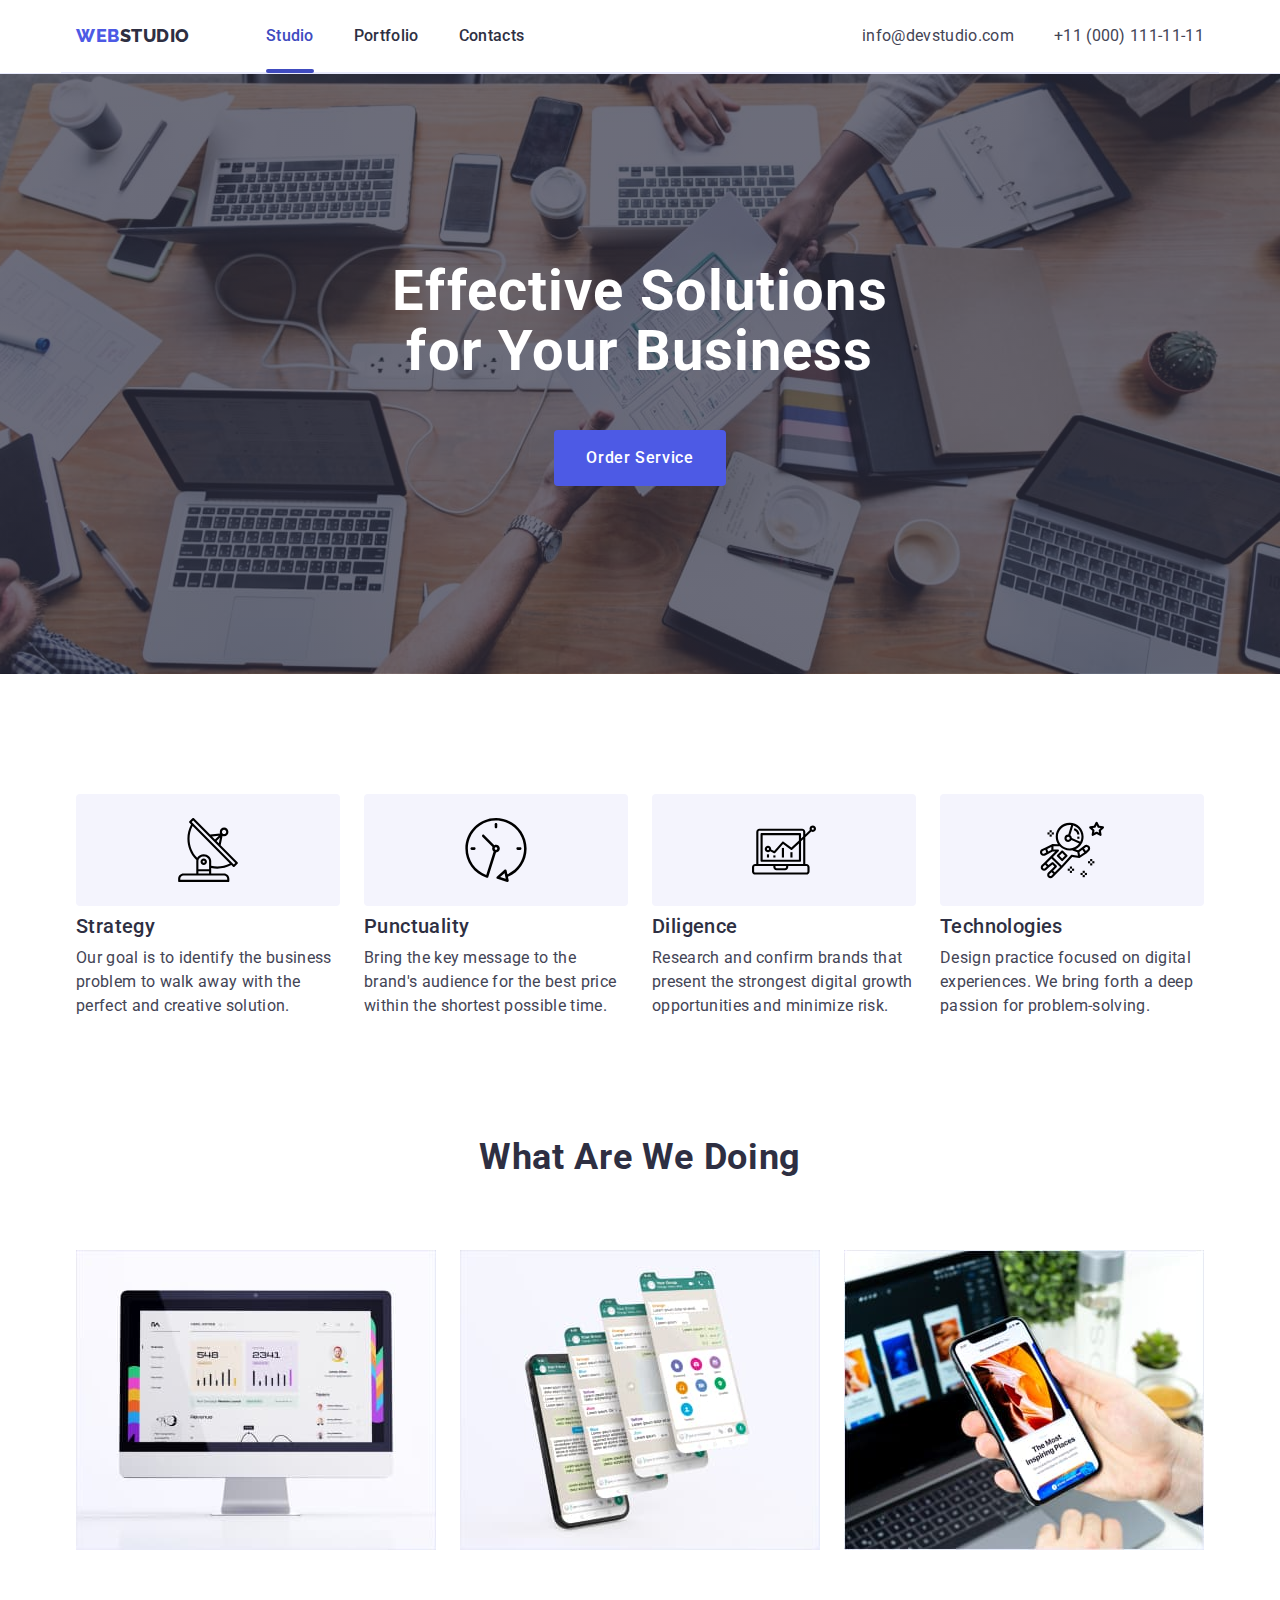
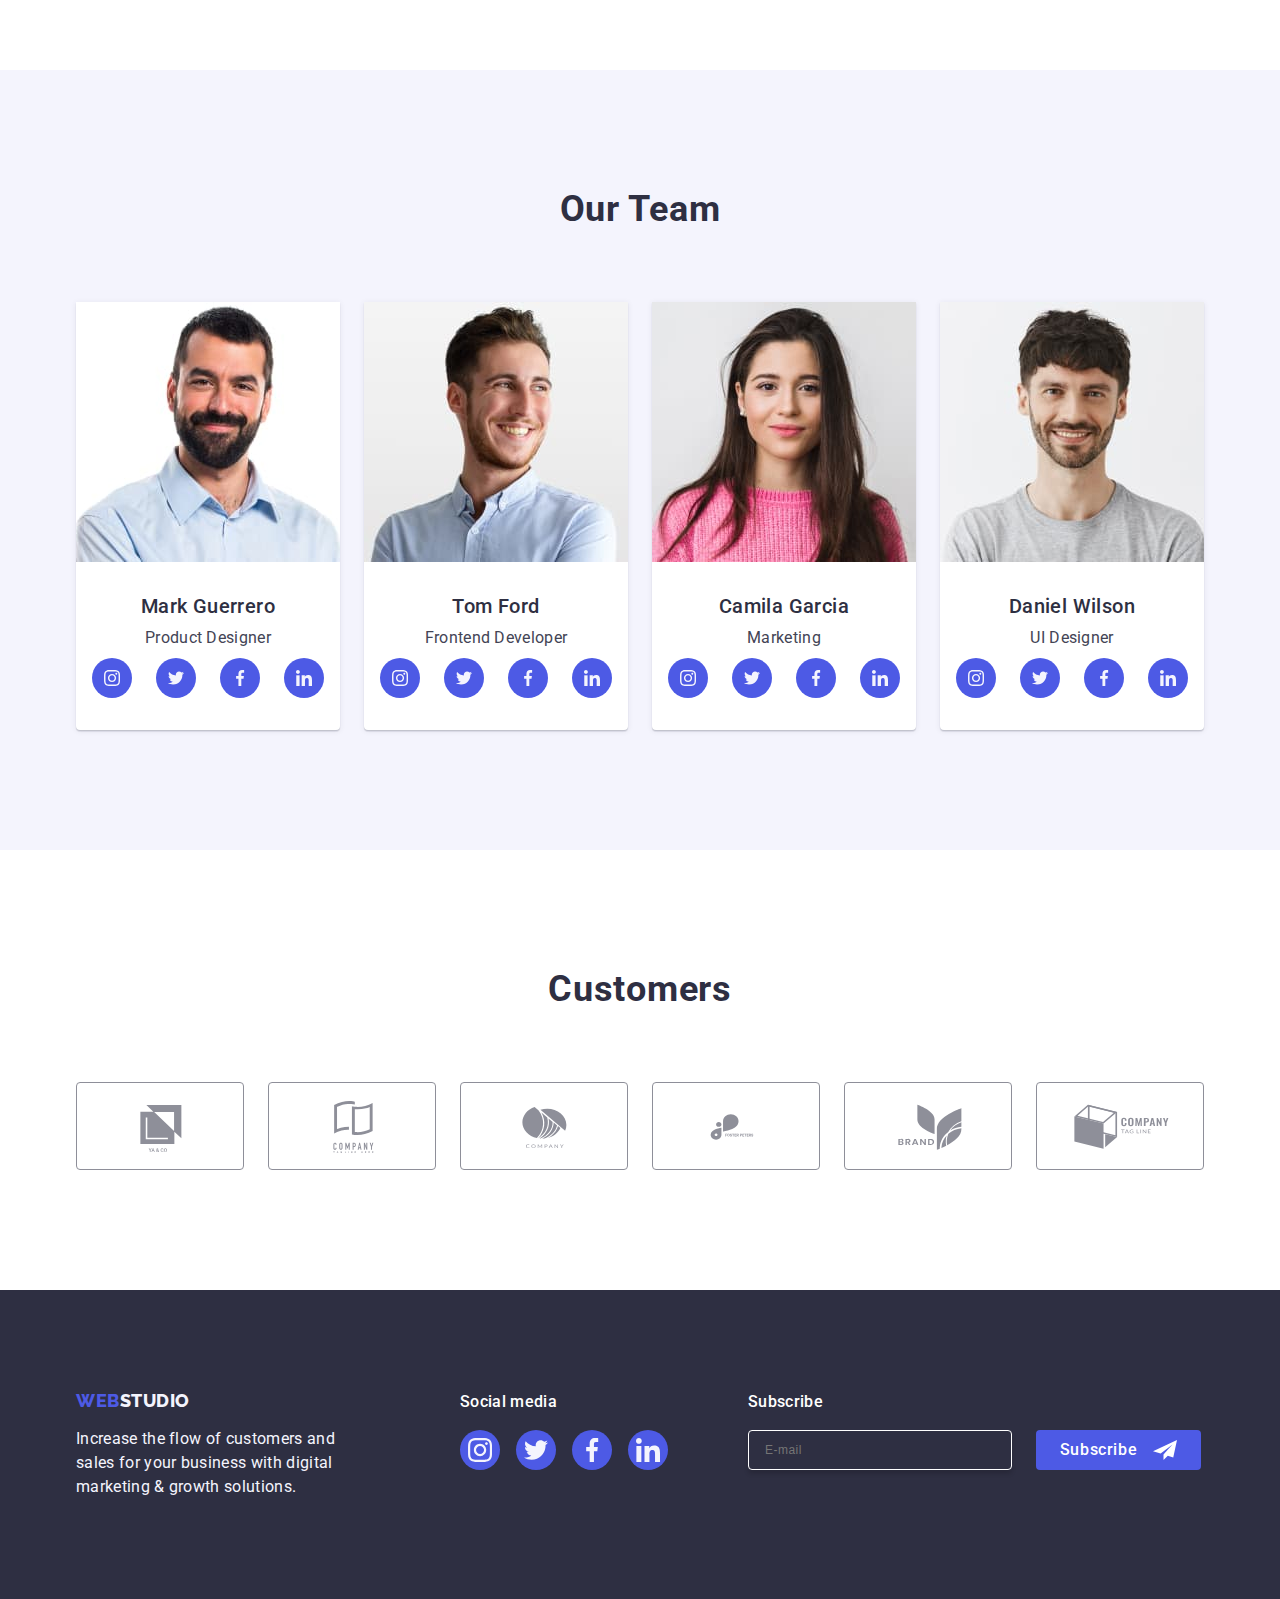
==== commit 73d1daac: "problem with checked hover" ====
--- a/index.html
+++ b/index.html
@@ -18,8 +18,8 @@
     <link href="css/styles.css" rel="stylesheet" />
   </head>
   <body>
-    <header class="header_div">
-      <div class="container header_div">
+    <header class="header_main">
+      <div class="container header_div"> 
         <nav class="header_nav">
           <a href="./index.html" class="logo_web link">WEB<span class="logo_header">Studio</span></a>
           <ul class="list list_nav">
@@ -323,16 +323,16 @@
       <p class="modal_title">Leave your contacts and we will call you back</p>
       <form name="signup_form" autocomplete="on" novalidate>
         <div class="field_name"> 
-        <label class="label_signup_form" for="user_name">Name</label>
+        <label class="label_signup_form" for="user-name">Name</label>
         <div class="input_svg_form">
-            <input class="input_signup_form" type="text" name="user_name" id="user_name"/>
+            <input class="input_signup_form" type="text" name="user-name" id="user-name"/>
         <svg width="18" height="24" class="field_icon">
             <use href="./images/icons.svg#icon-person-black-18dp-1"></use></svg>
         </div></div>
         <div class="field_name">
-          <label class="label_signup_form" for="user_phone">Phone</label>
+          <label class="label_signup_form" for="user-phone">Phone</label>
           <div class="input_svg_form">
-              <input class="input_signup_form" type="text" name="user_phone" id="user_phone"/>
+              <input class="input_signup_form" type="text" name="user-phone" id="user-phone"/>
               <svg width="18" height="24" class="field_icon">
                 <use href="./images/icons.svg#icon-phone-black-18dp-1"></use></svg>
         </div></div>
@@ -344,20 +344,21 @@
             <use href="./images/icons.svg#icon-email-black-18dp-1"></use></svg>
           </div></div>
           <div class="field_name_checkbox">
-        <label class="label_signup_form" for="user_comment">Comment</label>
-          <textarea class="comment_field" name="user_comment" id="user_comment" placeholder="Text input"></textarea>
-            <div class="checkbox_modal">
-              <input class="input_checkbox visually-hidden" type="checkbox" id="user_privacy" value="true" name="user_privacy">
-              <label class="checkbox_text_privacy" for="user_privacy">  
+        <label class="label_signup_form" for="user-comment">Comment</label>
+          <textarea class="comment_field" name="user-comment" id="user-comment" placeholder="Text input"></textarea>
+            </div>
+          <div class="checkbox_modal">
+              <input class="input_checkbox visually-hidden" type="checkbox" id="user-privacy" value="true" name="user-privacy">
+              <label class="checkbox_text_privacy" for="user-privacy">  
                 <span class="checkbox_icon">
                   <svg width="10" height="8" class="field_icon">
                     <use href="./images/icons.svg#icon-Checkbox"></use>
                   </svg>
                 </span>
                 I accept the terms and conditions of the
-        <a href="" class="checkbox_text_link">Privacy Policy</a>
+        <a href="/" class="checkbox_text_link">Privacy Policy</a>
       </label>
-            </div></div>
+            </div>
         <button type="submit" class="button_send_modal">Send</button>
       </form></div>
     </div>
--- a/css/styles.css
+++ b/css/styles.css
@@ -25,6 +25,13 @@
     font-size: 16px;
     font-style: normal;
     background: var(--WHITE, #FFFFFF);
+}
+
+.header_main {
+    border-bottom: 1px solid var(--CORNFLOWER, #E7E9FC);
+    display: flex;
+    align-items: center;
+    box-shadow: 0px 1px 6px 0px rgba(46, 47, 66, 0.08), 0px 1px 1px 0px rgba(46, 47, 66, 0.16), 0px 2px 1px 0px rgba(46, 47, 66, 0.08); 
 }
 
 .header_div {
@@ -512,8 +519,6 @@
     fill: currentColor;
 }
 
-
-
 .footer-part {
     background: var(--NAVY-BLUE, #2E2F42);
     align-items: center;
@@ -621,10 +626,11 @@
 
 .form_email_footer {
     display: flex;
+    gap: 24px;
 }
 
 .label_email_footer {
-    gap: 24px;
+    /* gap: 24px; */
 }
 
 .input_email_footer {
@@ -657,7 +663,6 @@
     letter-spacing: 0.04em;
     color: #ffffff;
     cursor: pointer;
-    margin-left: 24px;
 }
 
 .svg_style_footer {
@@ -767,18 +772,25 @@
     border-color: var(--IRIS, #4D5AE5); 
 }
 
+.input_signup_form:hover + svg {
+    fill: #4D5AE5;
+}
+.input_signup_form:focus + svg {
+    fill: #4D5AE5;
+}
+
 .field_icon {
 	position: absolute;
-    margin-left: 16px;
+    left: 16px;
     top: 50%;
     transform: translate(0, -50%);
     transition: fill 250ms cubic-bezier(0.4, 0, 0.2, 1); 
 }
 
-.field_icon:hover,
+/* .field_icon:hover,
 .field_icon:focus {
     fill: #4D5AE5;
-}
+} */
 
 .field_name_checkbox {
     margin-bottom: 16px;
@@ -809,8 +821,8 @@
     margin-bottom: 24px;
 }
 
-.input_checkbox:checked + .checkbox_icon {
-    border-color: var(--IRIS, #404bbf);
+.input_checkbox:checked + .checkbox_text_privacy span {
+    background-color: var(--IRIS, #404bbf);
     border: none; 
     fill: var(--CLOUD, #F4F4FD);
 }
@@ -822,7 +834,6 @@
     font-style: normal;
     line-height: 1.17; 
     letter-spacing: 0.04em; 
-    padding-top: 16px;
 }
 
 .checkbox_icon {
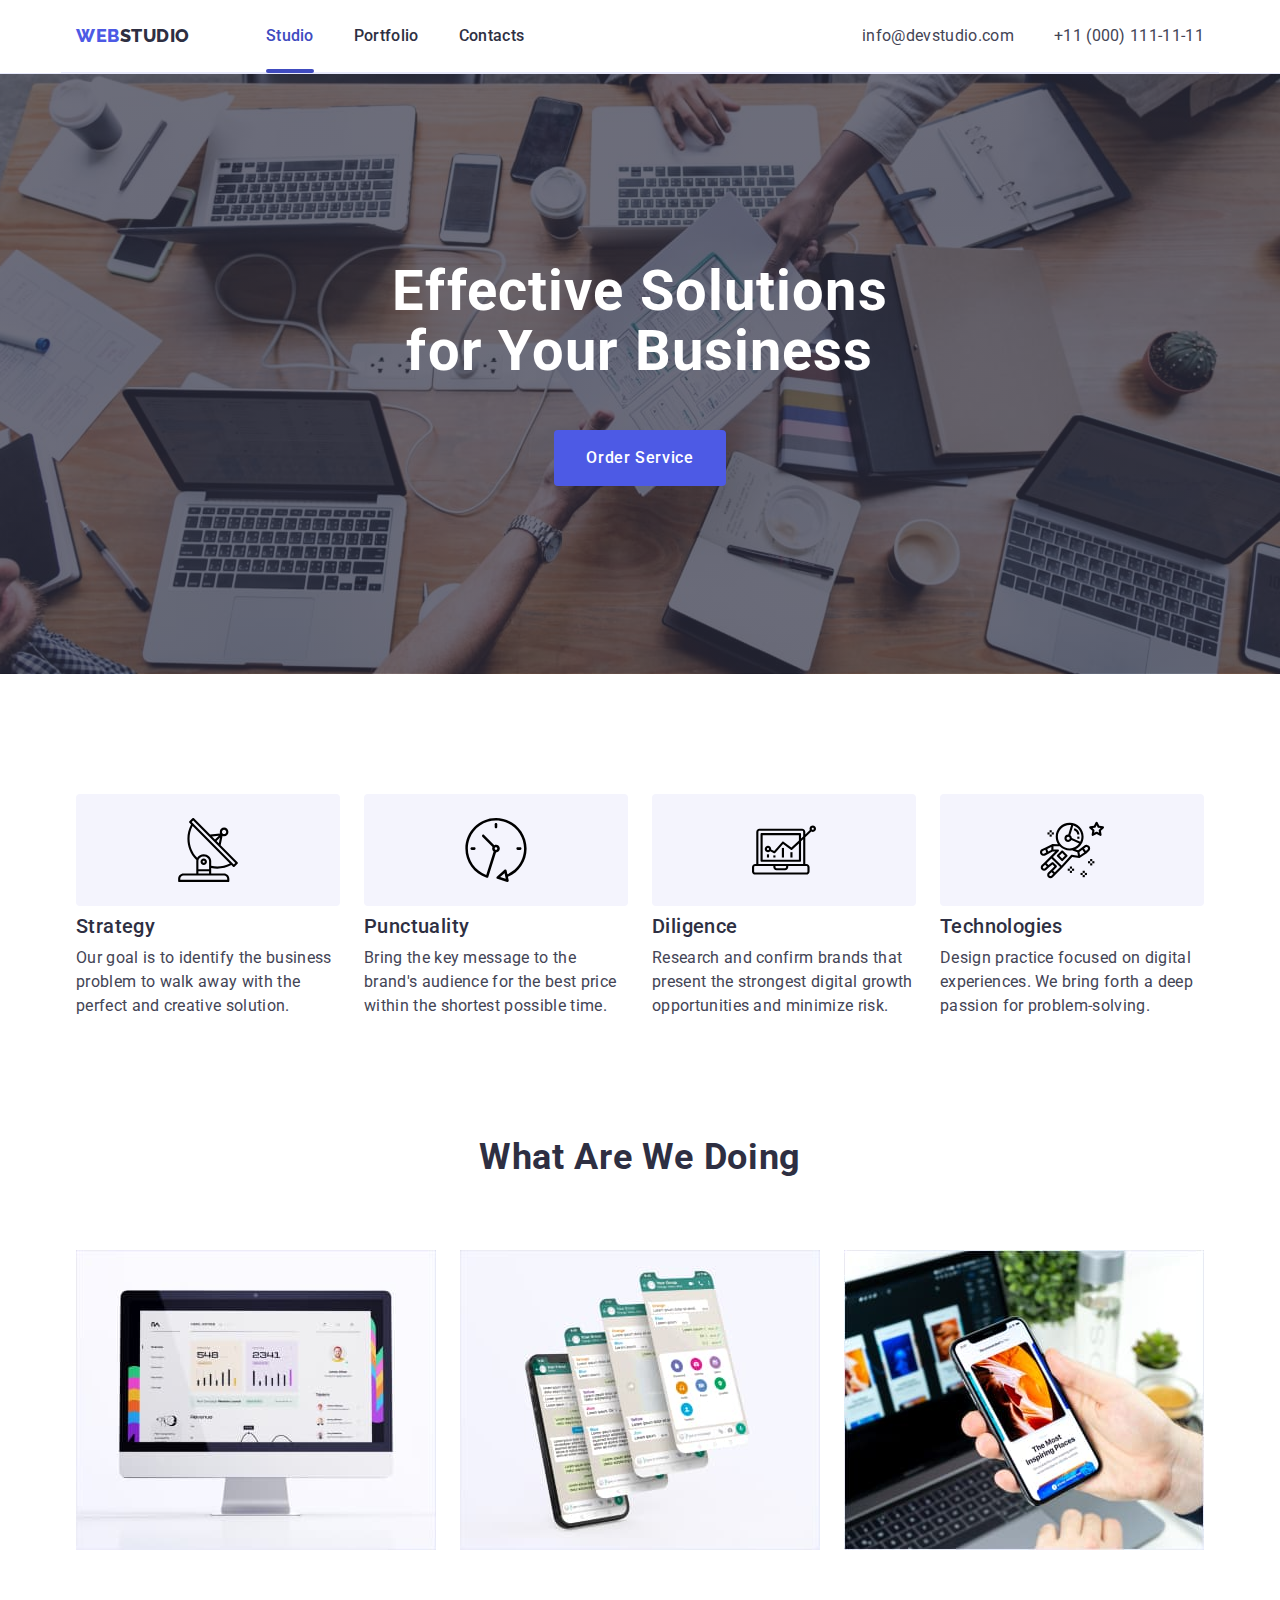
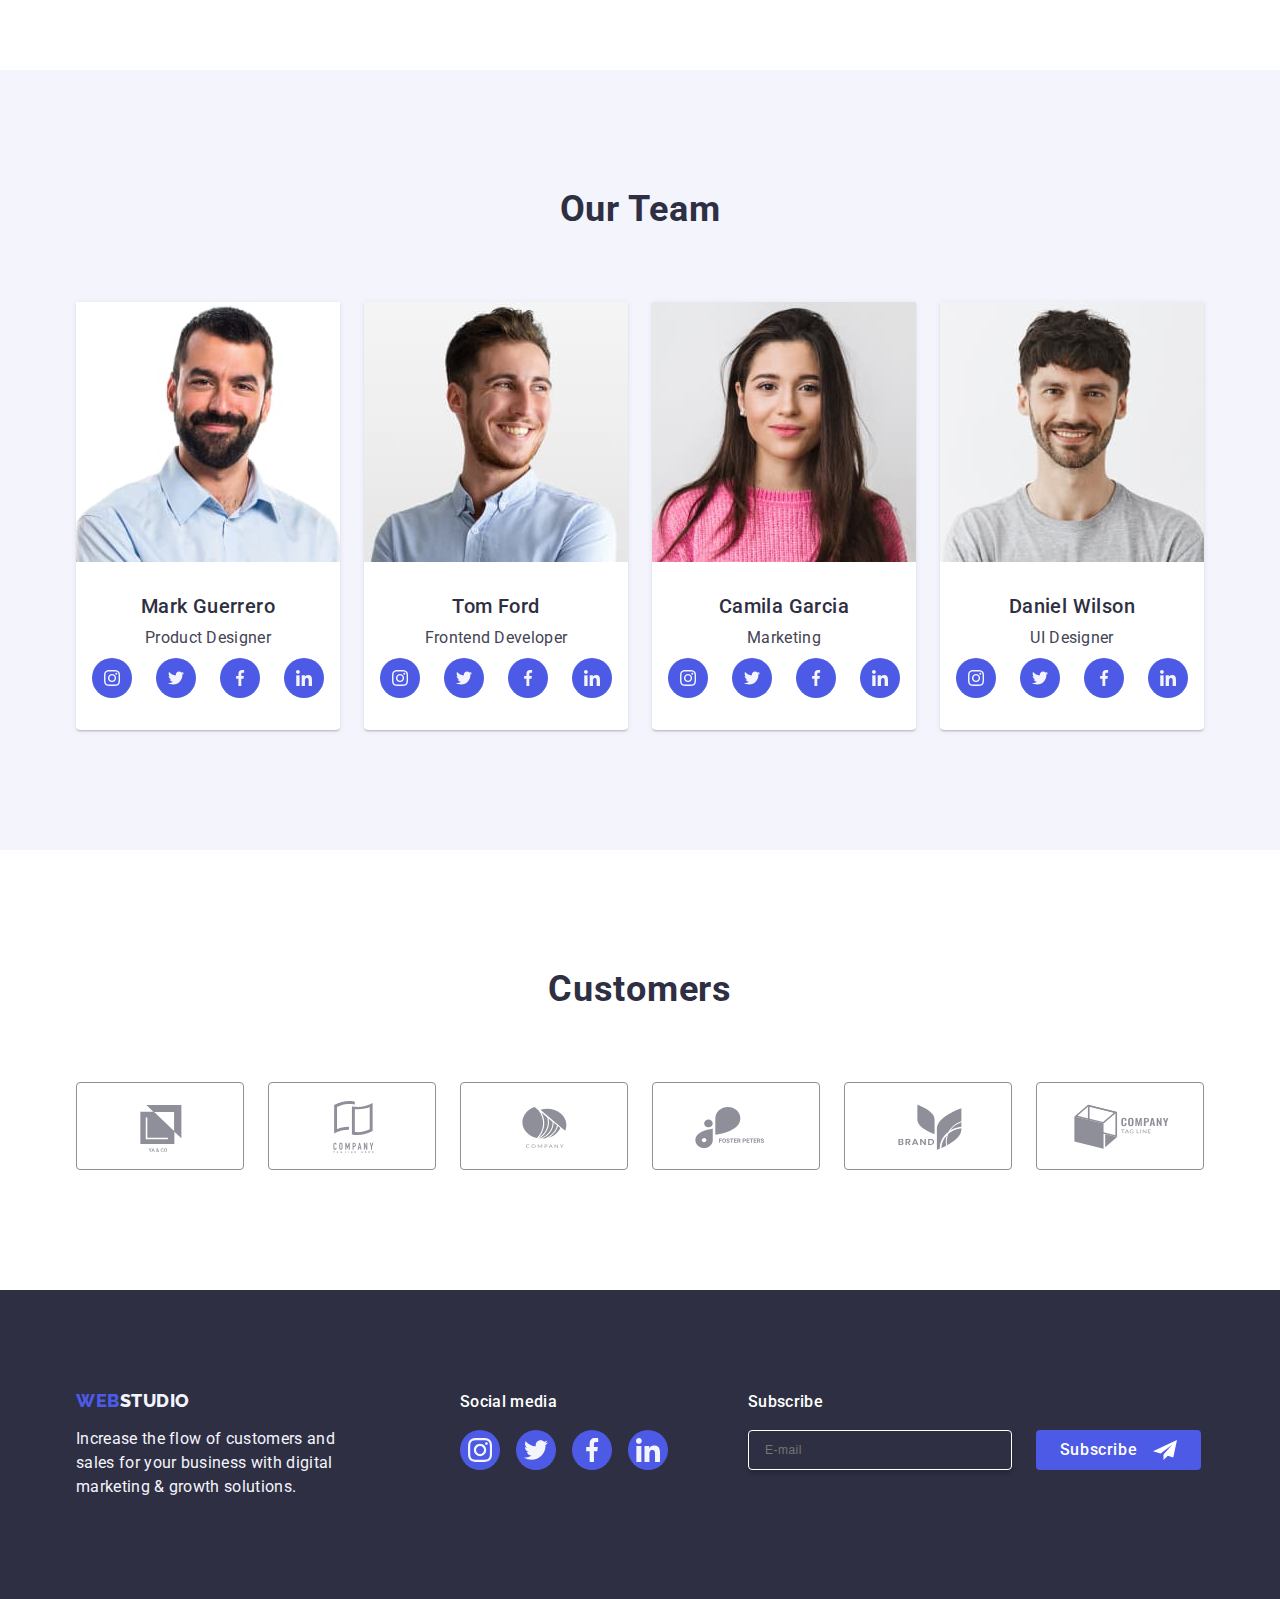
==== commit 1604cf2b: "fix the problem with customers icon" ====
--- a/index.html
+++ b/index.html
@@ -249,7 +249,7 @@
             <li class="customers_calc">
               <a href="/" class="customers_icons">
                 <svg width="104" height="56" class="customers_logo">
-                  <use href="./images/icons.svg#icon-Client-4"></use></svg></a>
+                  <use href="./images/icons.svg#icon-Logo5"></use></svg></a>
             </li>
             <li class="customers_calc">
               <a href="/" class="customers_icons">
@@ -303,7 +303,7 @@
           <p class="mainheader_text_footer">Subscribe</p>
           <form class="form_email_footer">
         <label class="label_email_footer" for="user-email">
-              <input class="input_email_footer" type="email" name="email" id="user-email" placeholder="E-mail"/>
+              <input class="input_email_footer" type="email" name="email" id="user-email" placeholder="E-mail" required/>
         </label>
               <button type="submit" class="button_subscribe">Subscribe
           <svg width="24" height="24" class="svg_style_footer">
@@ -325,21 +325,21 @@
         <div class="field_name"> 
         <label class="label_signup_form" for="user-name">Name</label>
         <div class="input_svg_form">
-            <input class="input_signup_form" type="text" name="user-name" id="user-name"/>
+            <input class="input_signup_form" type="text" name="user-name" id="user-name" required/>
         <svg width="18" height="24" class="field_icon">
             <use href="./images/icons.svg#icon-person-black-18dp-1"></use></svg>
         </div></div>
         <div class="field_name">
           <label class="label_signup_form" for="user-phone">Phone</label>
           <div class="input_svg_form">
-              <input class="input_signup_form" type="text" name="user-phone" id="user-phone"/>
+              <input class="input_signup_form" type="text" name="user-phone" id="user-phone" required/>
               <svg width="18" height="24" class="field_icon">
                 <use href="./images/icons.svg#icon-phone-black-18dp-1"></use></svg>
         </div></div>
         <div class="field_name">
         <label class="label_signup_form" for="user_email">Email</label>
         <div class="input_svg_form">
-          <input class="input_signup_form" type="email" name="user_email" id="user_email"/>
+          <input class="input_signup_form" type="email" name="user_email" id="user_email" required/>
           <svg width="18" height="24" class="field_icon">
             <use href="./images/icons.svg#icon-email-black-18dp-1"></use></svg>
           </div></div>
@@ -348,11 +348,11 @@
           <textarea class="comment_field" name="user-comment" id="user-comment" placeholder="Text input"></textarea>
             </div>
           <div class="checkbox_modal">
-              <input class="input_checkbox visually-hidden" type="checkbox" id="user-privacy" value="true" name="user-privacy">
+              <input class="input_checkbox visually-hidden" type="checkbox" id="user-privacy" value="true" name="user-privacy" required>
               <label class="checkbox_text_privacy" for="user-privacy">  
                 <span class="checkbox_icon">
-                  <svg width="10" height="8" class="field_icon">
-                    <use href="./images/icons.svg#icon-Checkbox"></use>
+                  <svg width="10" height="8" class="field_icon_checked">
+                    <use href="./images/icons.svg#icon-Vector"></use>
                   </svg>
                 </span>
                 I accept the terms and conditions of the
--- a/css/styles.css
+++ b/css/styles.css
@@ -786,11 +786,6 @@
     transform: translate(0, -50%);
     transition: fill 250ms cubic-bezier(0.4, 0, 0.2, 1); 
 }
-
-/* .field_icon:hover,
-.field_icon:focus {
-    fill: #4D5AE5;
-} */
 
 .field_name_checkbox {
     margin-bottom: 16px;
@@ -819,6 +814,7 @@
 
 .checkbox_modal {
     margin-bottom: 24px;
+    position: relative;
 }
 
 .input_checkbox:checked + .checkbox_text_privacy span {
@@ -846,6 +842,12 @@
     align-items: center;
     justify-content: center;
     fill: transparent;
+    margin-right: 8px;
+}
+
+.field_icon_checked {
+	position: absolute;
+    transition: fill 250ms cubic-bezier(0.4, 0, 0.2, 1); 
 }
 
 .checkbox_text_link {
